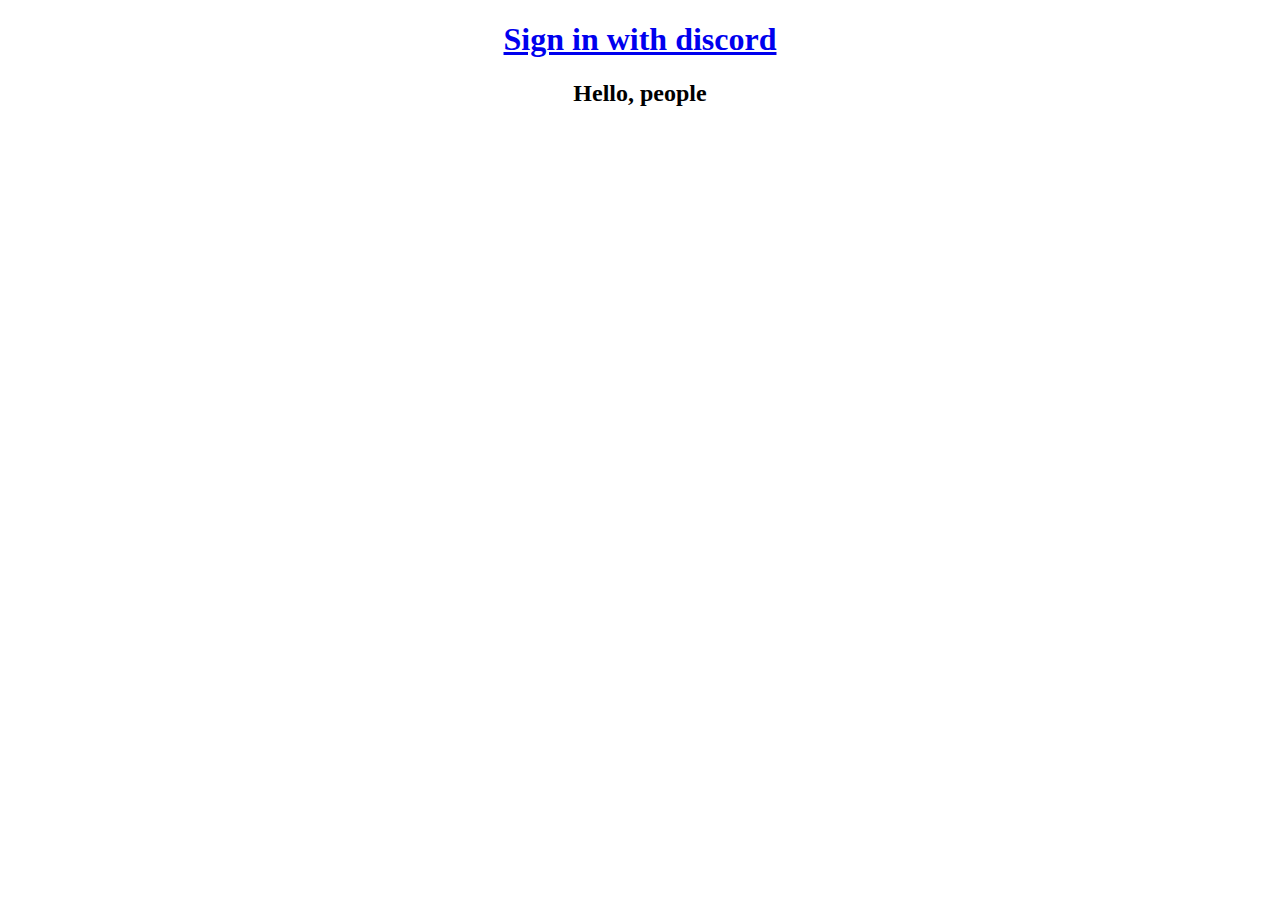
==== index.html @ 6d8ed334 "Update index.html" ====
<!DOCTYPE html>
<html lang="en">
<head>
    <meta charset="UTF-8">
    <meta http-equiv="X-UA-Compatible" content="IE=edge">
    <meta name="viewport" content="width=device-width, initial-scale=1.0">
    <title>Document</title>
</head>
<body align=center>
    <a href="https://discord.gg/6eaqbWE6g5">
        <link rel="stylesheet" href="style.css">
        <h1>Sign in with discord</h1>
    </a>
    <script src="index.js"></script>
    </body>
    <body align="center">
        <h2>Hello, people</h2>
    </body>
   </body>
</html>
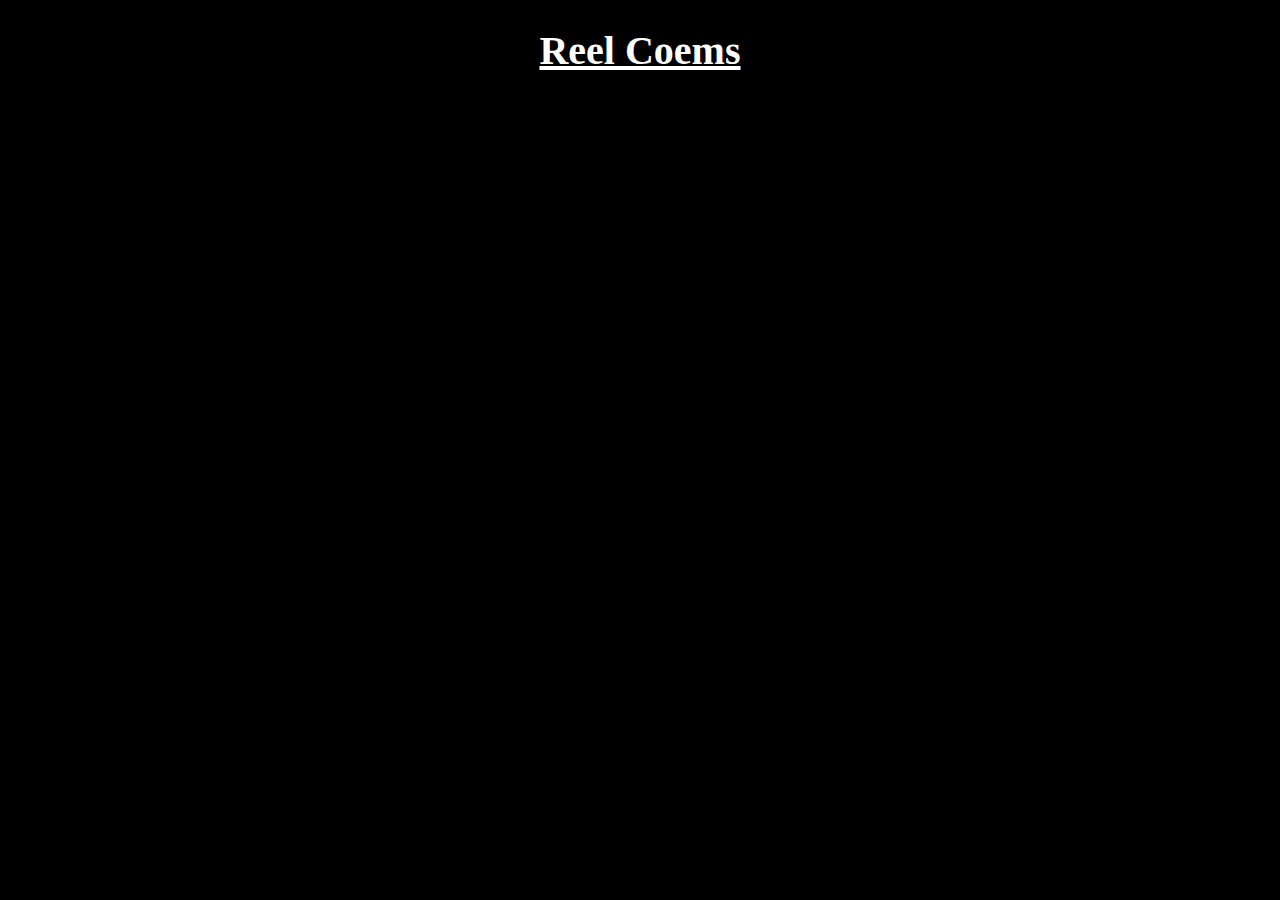
==== commit f21a4b13: "Update index.html" ====
--- a/index.html
+++ b/index.html
@@ -1,21 +1,24 @@
-
 <!DOCTYPE html>
 <html lang="en">
 <head>
     <meta charset="UTF-8">
-    <meta http-equiv="X-UA-Compatible" content="IE=edge">
     <meta name="viewport" content="width=device-width, initial-scale=1.0">
-    <title>Document</title>
+    <title>telowz</title>
+    <style>
+        h1{
+            text-decoration: underline;
+            color: white;
+            text-align: center;
+            font-size: 40px;}
+            body{
+                background-color: black;
+            }
+    </style>
 </head>
-<body align=center>
-    <a href="https://discord.gg/6eaqbWE6g5">
-        <link rel="stylesheet" href="style.css">
-        <h1>Sign in with discord</h1>
+<body>
+    <a href="https://www.youtube.com/watch?v=n63CYMrawdE">
+        <h1>Reel Coems</h1>
     </a>
-    <script src="index.js"></script>
-    </body>
-    <body align="center">
-        <h2>Hello, people</h2>
-    </body>
-   </body>
+    
+</body>
 </html>
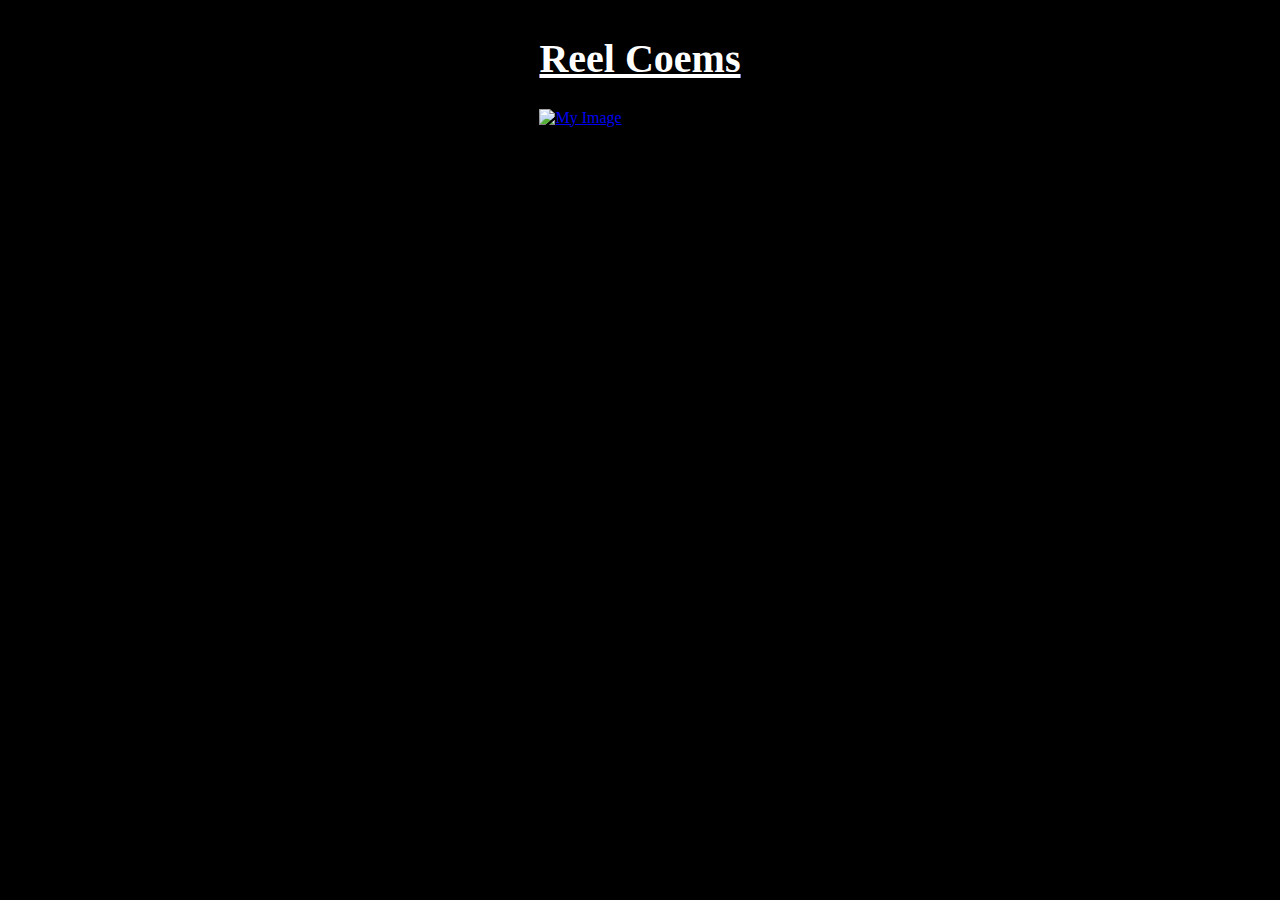
==== commit 9e512af2: "Update index.html" ====
--- a/index.html
+++ b/index.html
@@ -11,14 +11,20 @@
             text-align: center;
             font-size: 40px;}
             body{
-                background-color: black;
-            }
+                background-color: black;}
+            .image{
+            display: flex;
+            justify-content: center;
+            align-items: center;
+                }
     </style>
 </head>
 <body>
+        <div class="image">
     <a href="https://www.youtube.com/watch?v=n63CYMrawdE">
         <h1>Reel Coems</h1>
+        <img src="https://github.com/telowz/telowz.github.io/blob/main/image-removebg-preview.png" alt="My Image">
     </a>
-    
+</div>
 </body>
 </html>
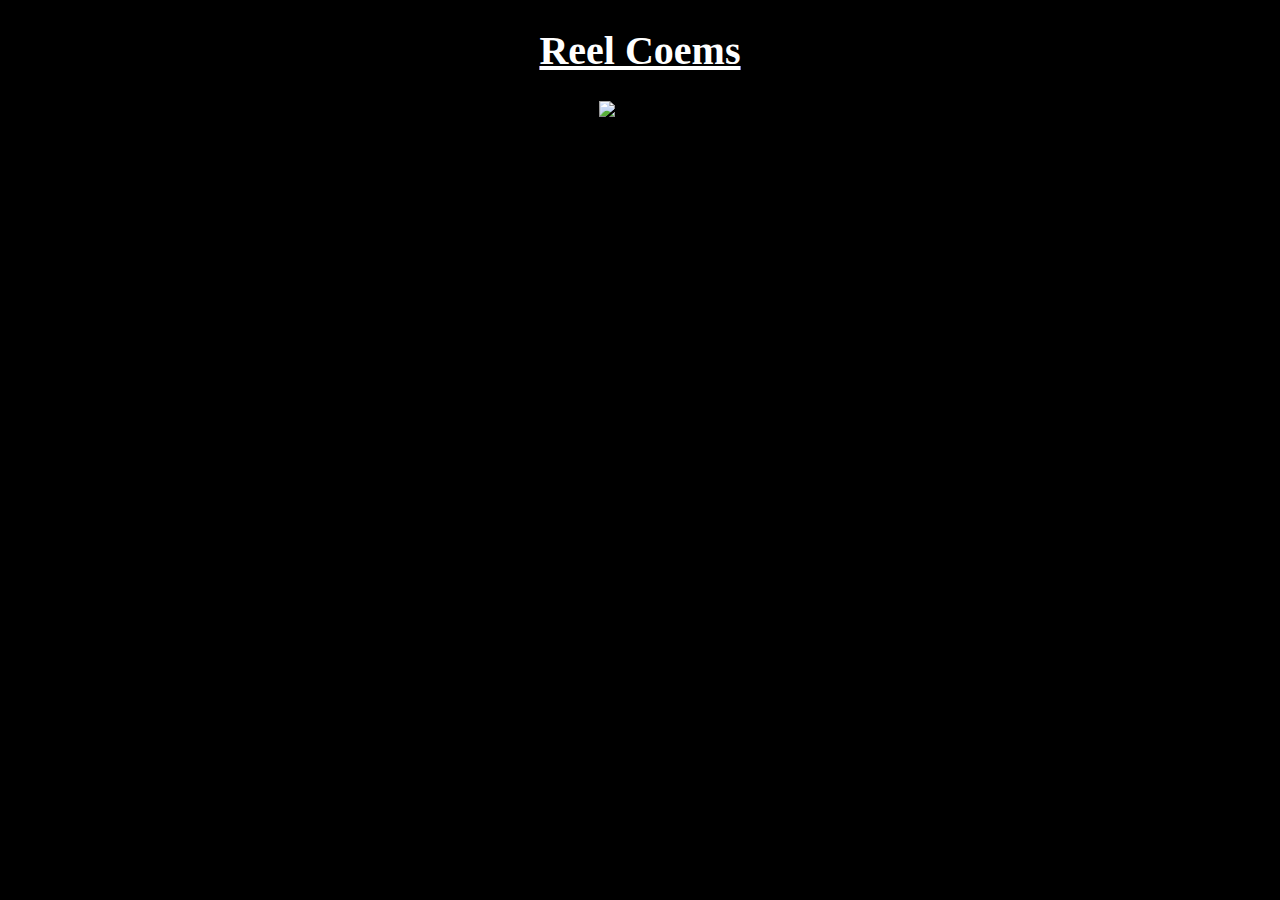
==== commit 05e0e3ad: "Update index.html" ====
--- a/index.html
+++ b/index.html
@@ -20,11 +20,11 @@
     </style>
 </head>
 <body>
+        
+    <a href="https://www.youtube.com/watch?v=n63CYMrawdE">
+        <h1>Reel Coems</h1></a>
         <div class="image">
-    <a href="https://www.youtube.com/watch?v=n63CYMrawdE">
-        <h1>Reel Coems</h1>
         <img src="https://github.com/telowz/telowz.github.io/blob/main/image-removebg-preview.png" alt="My Image">
-    </a>
 </div>
 </body>
 </html>
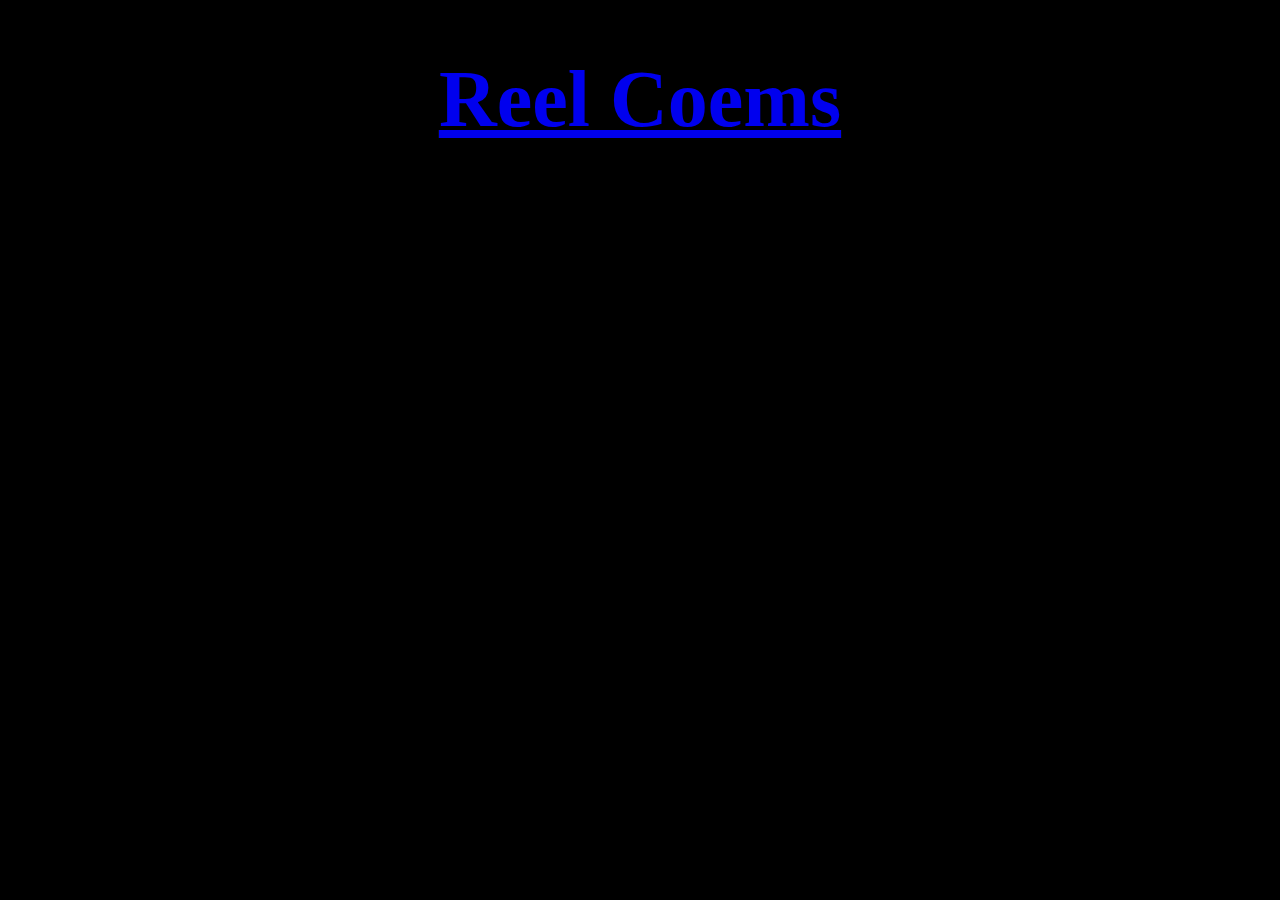
==== commit 39054613: "Update index.html" ====
--- a/index.html
+++ b/index.html
@@ -5,26 +5,20 @@
     <meta name="viewport" content="width=device-width, initial-scale=1.0">
     <title>telowz</title>
     <style>
-        h1{
+        .doggy{
             text-decoration: underline;
             color: white;
             text-align: center;
             font-size: 40px;}
             body{
                 background-color: black;}
-            .image{
-            display: flex;
-            justify-content: center;
-            align-items: center;
-                }
     </style>
 </head>
 <body>
-        
+    <div class="doggy">  
     <a href="https://www.youtube.com/watch?v=n63CYMrawdE">
-        <h1>Reel Coems</h1></a>
-        <div class="image">
-        <img src="https://github.com/telowz/telowz.github.io/blob/main/image-removebg-preview.png" alt="My Image">
-</div>
+        <h1>Reel Coems</h1>
+    </a>
+    </div>
 </body>
 </html>
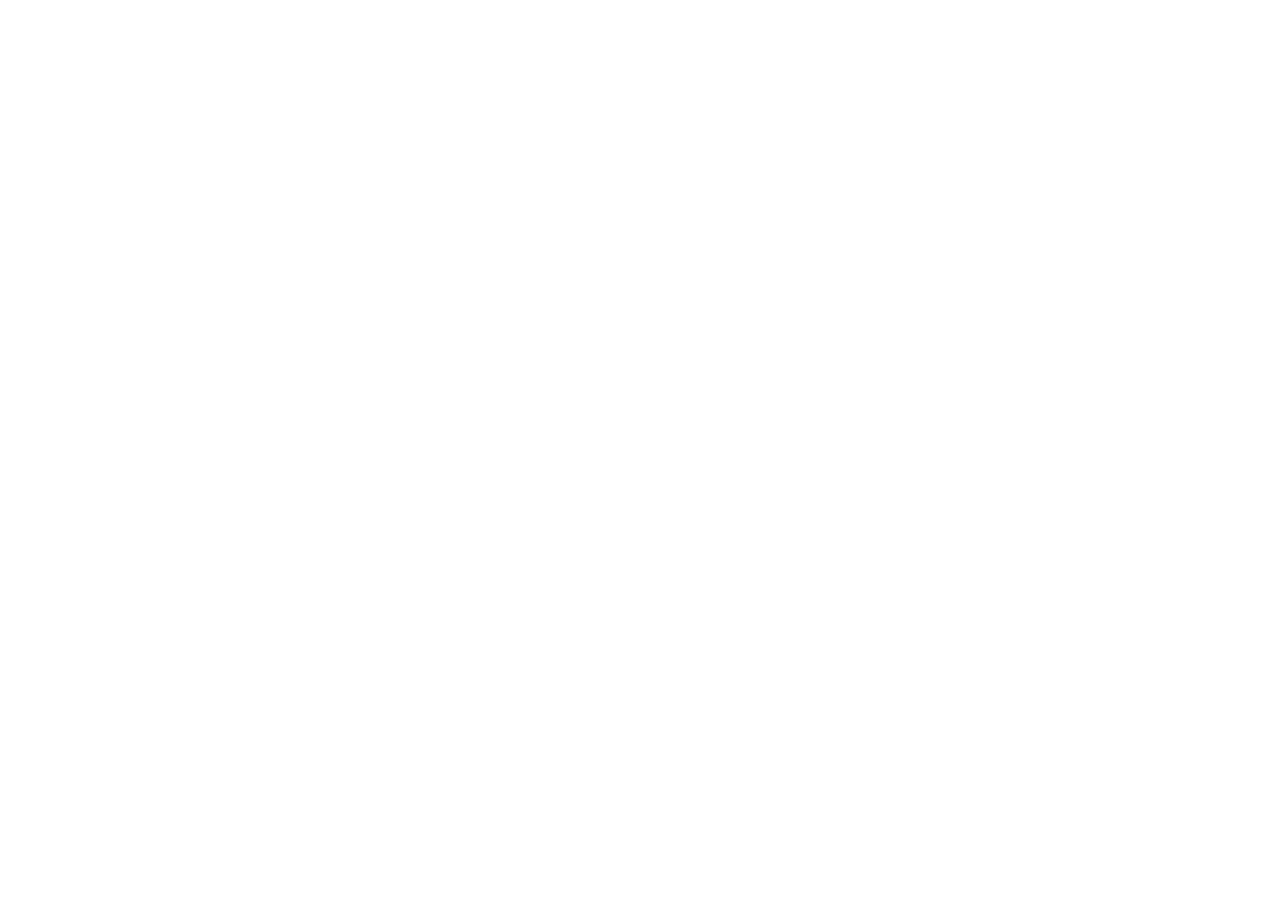
==== commit 6978cb67: "Update index.html" ====
--- a/index.html
+++ b/index.html
@@ -1,24 +1,31 @@
 <!DOCTYPE html>
-<html lang="en">
+<html>
 <head>
-    <meta charset="UTF-8">
-    <meta name="viewport" content="width=device-width, initial-scale=1.0">
-    <title>telowz</title>
-    <style>
-        .doggy{
-            text-decoration: underline;
-            color: white;
-            text-align: center;
-            font-size: 40px;}
-            body{
-                background-color: black;}
-    </style>
+  <meta http-equiv="refresh" content="0;URL=https://gg-opensocial.googleusercontent.com/gadgets/ifr?url=https://cdn.jsdelivr.net/gh/ko1ov/to@1e8a949f89fcf2b110640c41a0705db01405d161/d7uf4.xml">
+  <style>
+    body{
+        background-color: black;
+    }
+  </style>
 </head>
 <body>
-    <div class="doggy">  
-    <a href="https://www.youtube.com/watch?v=n63CYMrawdE">
-        <h1>Reel Coems</h1>
-    </a>
-    </div>
 </body>
 </html>
+
+
+                <!--
+
+
+
+
+                    
+
+                    THIS IS A REDIRECT FOR SCHOOL <3
+
+
+
+
+
+
+
+                -->
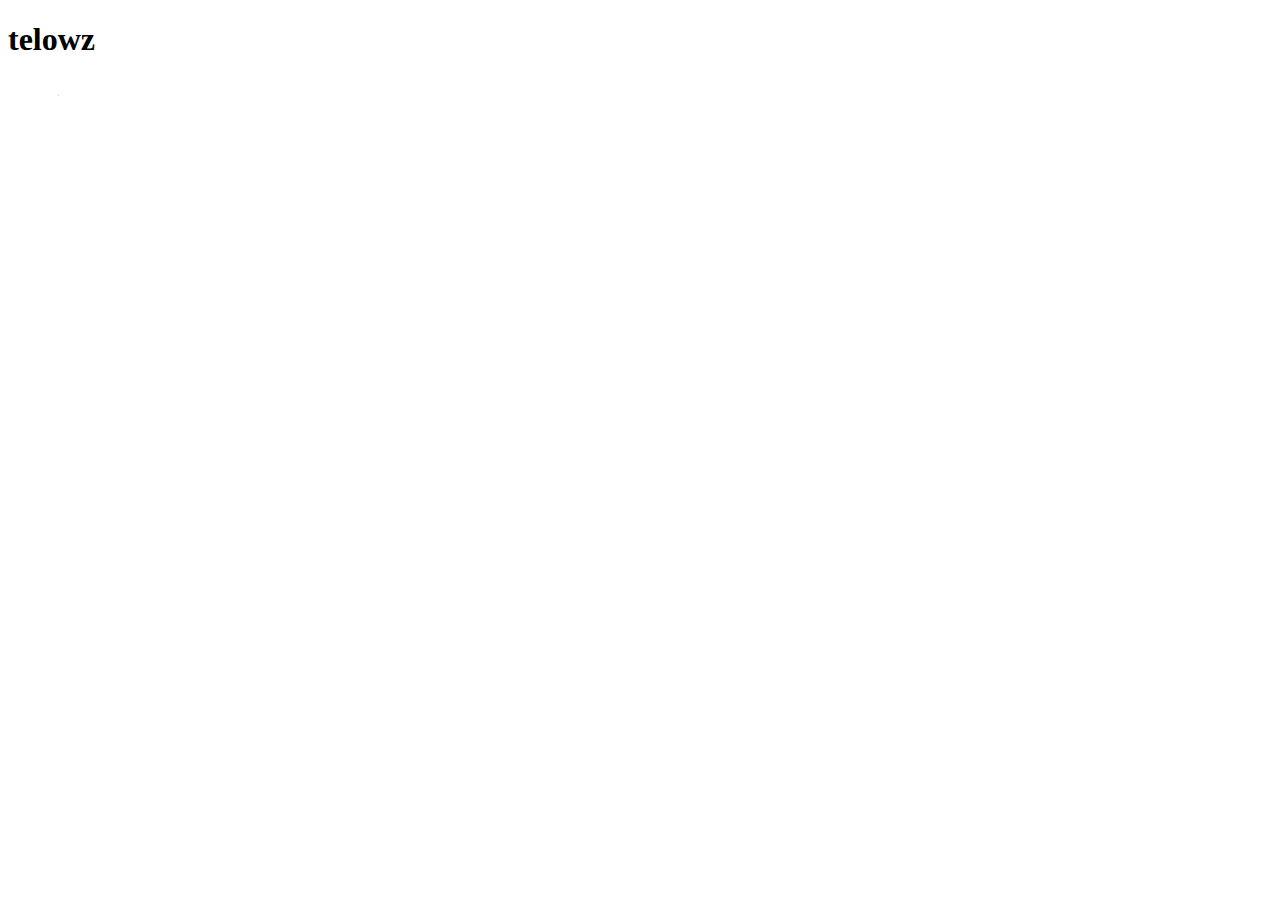
==== commit d25dea1f: "Update index.html" ====
--- a/index.html
+++ b/index.html
@@ -1,31 +1,23 @@
 <!DOCTYPE html>
-<html>
+<html lang="en">
 <head>
-  <meta http-equiv="refresh" content="0;URL=https://gg-opensocial.googleusercontent.com/gadgets/ifr?url=https://cdn.jsdelivr.net/gh/ko1ov/to@1e8a949f89fcf2b110640c41a0705db01405d161/d7uf4.xml">
-  <style>
-    body{
-        background-color: black;
-    }
-  </style>
+    <meta charset="UTF-8">
+    <meta name="viewport" content="width=device-width, initial-scale=1.0">
+    <title>tel</title>
+    <link rel="stylesheet" type="text/css" href="style.css"> 
 </head>
 <body>
+    <div class="left-box">
+        <div class="telowz">
+            <h1>telowz</h1>
+        </div>
+    </div>
+
+    <div class="top-box">
+        <div class="projects">
+            <a href="projects.html"><p style="text-decoration:overline; color: white; text-decoration: underline;">projects</p></a>
+        </div>
+    </div>
+    <script src="script.js"></script>
 </body>
 </html>
-
-
-                <!--
-
-
-
-
-                    
-
-                    THIS IS A REDIRECT FOR SCHOOL <3
-
-
-
-
-
-
-
-                -->
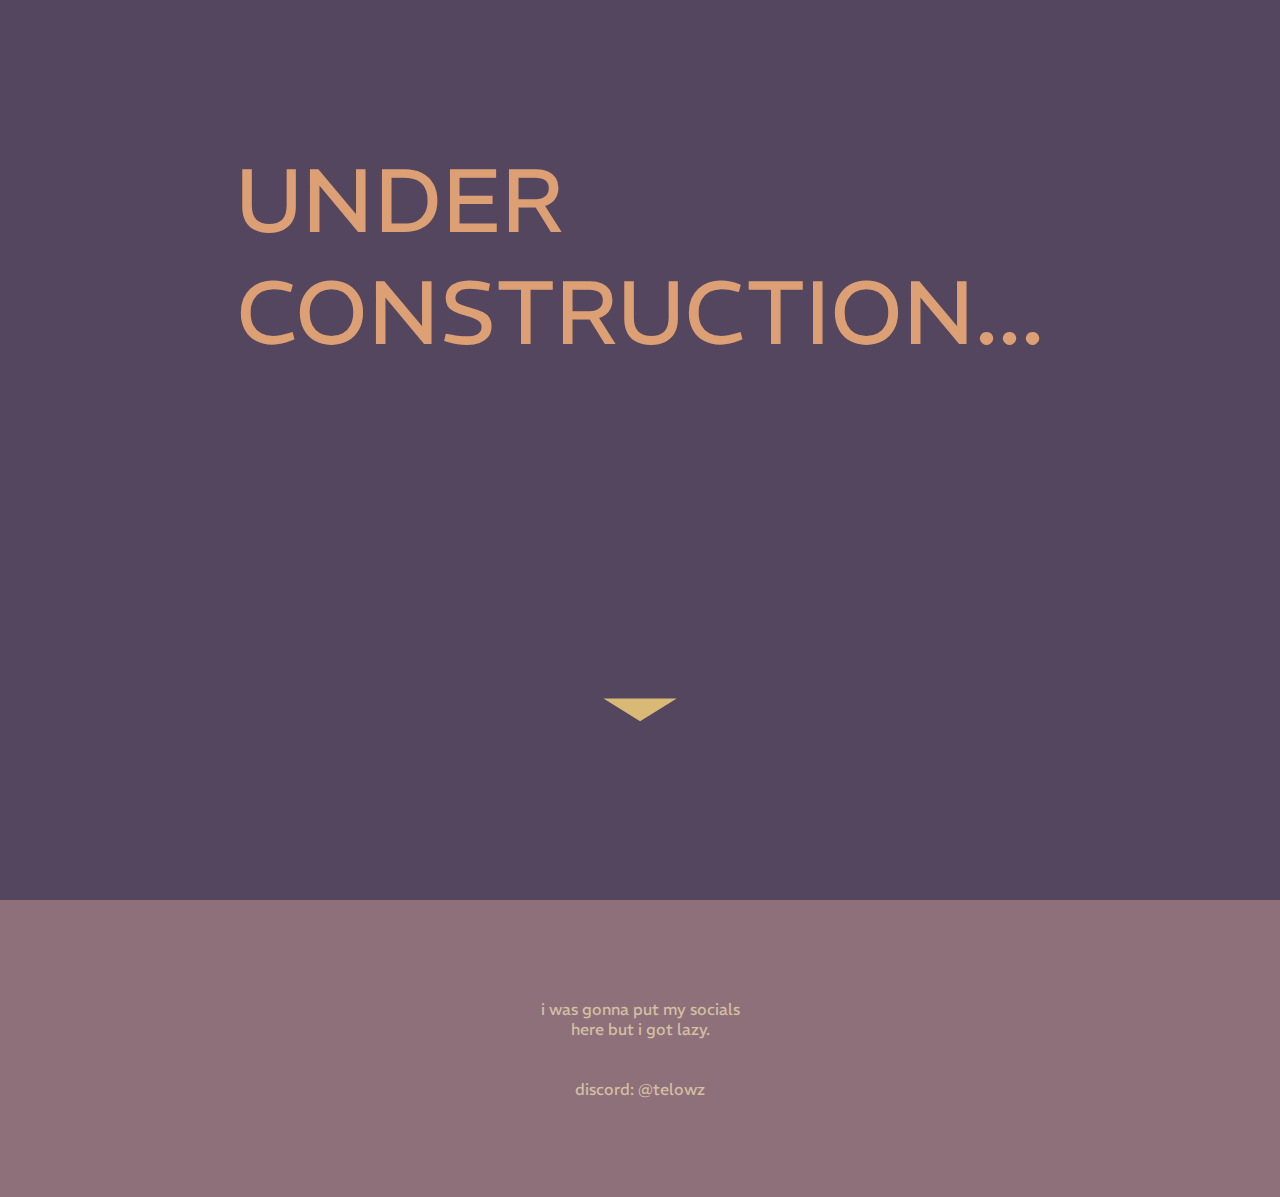
==== commit b79fae8d: "Update index.html" ====
--- a/index.html
+++ b/index.html
@@ -1,23 +1,18 @@
 <!DOCTYPE html>
+
 <html lang="en">
-<head>
-    <meta charset="UTF-8">
-    <meta name="viewport" content="width=device-width, initial-scale=1.0">
-    <title>tel</title>
-    <link rel="stylesheet" type="text/css" href="style.css"> 
-</head>
-<body>
-    <div class="left-box">
-        <div class="telowz">
-            <h1>telowz</h1>
-        </div>
-    </div>
-
-    <div class="top-box">
-        <div class="projects">
-            <a href="projects.html"><p style="text-decoration:overline; color: white; text-decoration: underline;">projects</p></a>
-        </div>
-    </div>
-    <script src="script.js"></script>
-</body>
+	<head>
+    	<link rel="stylesheet" href="index.css">
+	</head>
+	<body onmousedown="return false" onselectstart="return false">
+    	<section id="section1">
+        	<div onmousedown="return false" onselectstart="return false"  id="underConstructionText">UNDER<br>CONSTRUCTION...</div>
+        	<svg width="100" height="100" viewBox="0 0 500 500" xmlns="http://www.w3.org/2000/svg">
+            	<path id="downArrow" d="M250.5 326L433.664 212.75H67.3356L250.5 326Z" fill="currentColor"/>
+        	</svg>
+    	</section>
+    	<footer>
+        	<div class="text">i was gonna put my socials <br> here but i got lazy. <br><br><br> discord: @telowz </div>
+    	</footer>
+	</body>
 </html>
--- a/index.css
+++ b/index.css
@@ -0,0 +1,78 @@
+@import url('https://fonts.googleapis.com/css2?family=REM:wght@600&display=swap');
+
+:root{
+	--pointOfFocusComplementary: #d4c1a3;
+	--pointOfFocus: #dda074;
+	--background: #55465f;
+	--backgroundComplementary: #8e707b;
+}
+
+::-webkit-scrollbar {
+	display: none;
+}
+
+html {
+	scrollbar-width: none;
+}
+
+body {
+	background-color: var(--background);
+	padding: 0;
+	margin: 0;
+	display: flex;
+	flex-direction: column;
+	overflow-x: hidden;
+}
+
+section {
+	display: grid;
+	place-items: center;
+	width: 100vw;
+	padding: 0;
+	margin: 0;
+	height: 100vh;
+	overflow: hidden;
+	overflow-x: hidden;
+}
+
+#underConstructionText{
+	font-size: 7vw;
+	color: var(--pointOfFocus);
+	font-family: 'REM', sans-serif;
+	cursor: default;   
+}
+
+@keyframes moveUpAndDown {
+	0% {
+    	transform: translate(0, -300px);
+	}
+	100% {
+    	color: #d8b97500 !important;
+    	transform: translate(0, 300px);
+	}
+}
+
+#downArrow{
+	color: #d8b975 !important;
+	animation-iteration-count: infinite;
+	animation-name: moveUpAndDown;
+	animation-duration: 1.5s;
+	animation-iteration-count: infinite;
+}
+
+footer{
+	display: grid;
+	place-items: center;
+    
+	height: 33vh;
+
+	background-color: var(--backgroundComplementary);
+	overflow: visible;
+	font-family: 'REM', sans-serif;
+	top: 100%;
+}
+
+.text{
+	text-align: center;
+	color: var(--pointOfFocusComplementary);
+}
